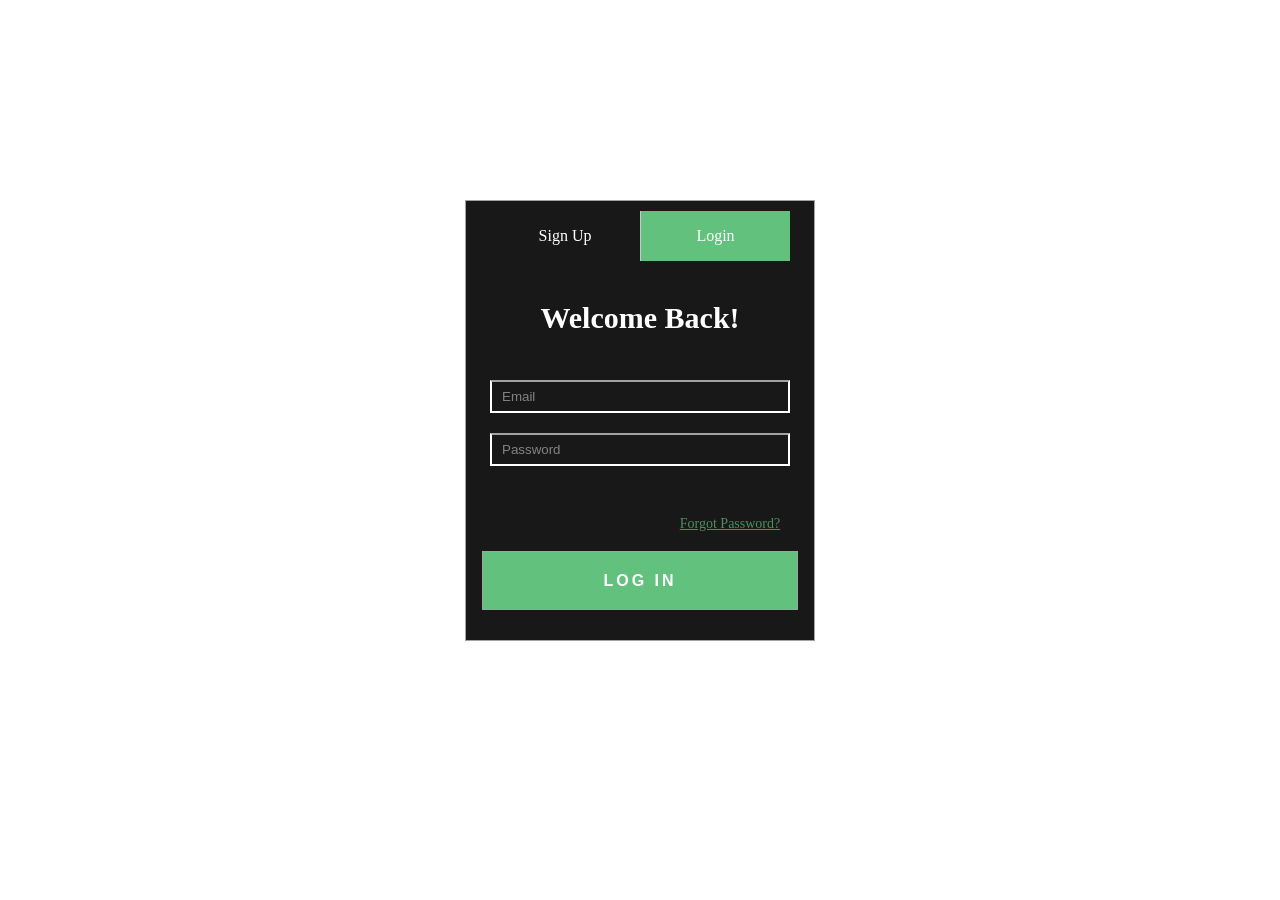
==== login.html @ 8fec3fb6 "html dateis names changed" ====
<!DOCTYPE html>
<html lang="en">
  <head>
    <meta charset="UTF-8" />
    <meta http-equiv="X-UA-Compatible" content="IE=edge" />
    <meta name="viewport" content="width=device-width, initial-scale=1.0" />
    <link rel="stylesheet" href="./assets/css/style.css" />
    <title>Login</title>
  </head>
  <body>
    <section class="section-container">
      <header>
        <a class="login__sign-up" href="./index1.html">Sign Up</a>
        <a class="login__login" href="">Login</a>
      </header>
      <main>
        <section class="main-section">
          <h1>Welcome Back!</h1>
          <div class="main__input-container">
            <input type="email" placeholder="Email" />
            <input type="password" placeholder="Password" />
          </div>
          <a href="">Forgot Password?</a>
        </section>
      </main>
      <footer>
        <a href="./index.html">LOG IN</a>
      </footer>
    </section>
  </body>
</html>
---- assets/css/style.css ----
* {
  margin: 0;
  padding: 0;
  box-sizing: border-box;
}

body {
  width: 100%;
  height: 100%;
  opacity: 0.9;
}

.section-container {
  display: flex;
  flex-direction: column;
  align-items: center;
  justify-content: center;
  width: 350px;
  background-color: #000;
  border: 1px solid #999;
  margin: 200px auto;
}

header {
  display: flex;
  justify-content: center;
  align-items: center;
  margin-bottom: 30px;
  padding: 10px 60px;
}
header a {
  display: flex;
  justify-content: center;
  align-items: center;
  color: #fff;
  text-decoration: none;
  width: 150px;
  height: 50px;
  text-align: center;
}
.login__sign-up {
  background-color: transparent;
}
.login__login {
  background-color: #50bb70;
  border-left: 1px solid #c3c3c3;
}
header a:hover {
  background-color: rgb(60, 245, 9);
}
header input {
  width: 60px;
  padding: 6px 30px;
  text-align: center;
}
.main-section {
  display: flex;
  flex-direction: column;
  justify-content: center;
  align-items: center;
  color: #fff;
}
.main-section h1 {
  margin-bottom: 45px;
  font-size: 30px;
  color: #fff;
}
.main__input-container {
  display: flex;
  flex-direction: column;
  gap: 20px;
  width: 300px;
  margin-bottom: 50px;
}
.main-section a {
  color: #50bb70;
  margin-left: 180px;
  margin-bottom: 40px;
  font-size: 14px;
  opacity: 0.7;
}
.main__input-container input {
  padding: 7px 150px 7px 10px;
  border: 2px solid #fff;
  background-color: #000;
  border-top: 2px solid #999;
  color: #fff;
}
footer {
  padding-bottom: 50px;
}
footer a {
  font-family: Arial, Helvetica, sans-serif;

  color: #fff;
  text-decoration: none;
  outline: 1px solid #999;
  width: 300px;
  height: 50px;
  padding: 20px 120px;
  letter-spacing: 3px;
  background-color: #50bb70;
  font-weight: bold;
}

.footer_signUp a {
  font-family: Arial, Helvetica, sans-serif;
  color: #fff;
  text-decoration: none;
  outline: 1px solid #999;
  width: 300px;
  height: 50px;
  padding: 20px 70px;
  letter-spacing: 3px;
  background-color: #50bb70;
  font-weight: bold;
  letter-spacing: 4px;
}
.sign-page__sign-up {
  background-color: #50bb70;
}
.sign-page__sign-up:hover {
  background-color: rgb(60, 245, 9);
}
.sign-page__login {
  background-color: transparent;
  border-left: 1px solid #c3c3c3;
}
.signUp__name-container {
  display: flex;
  justify-content: center;
  width: 100%;
  gap: 5px;
}

.signUp__name-container input {
  display: flex;
  width: 50%;
  padding: 7px 40px 7px 10px;
  color: #fff;
}
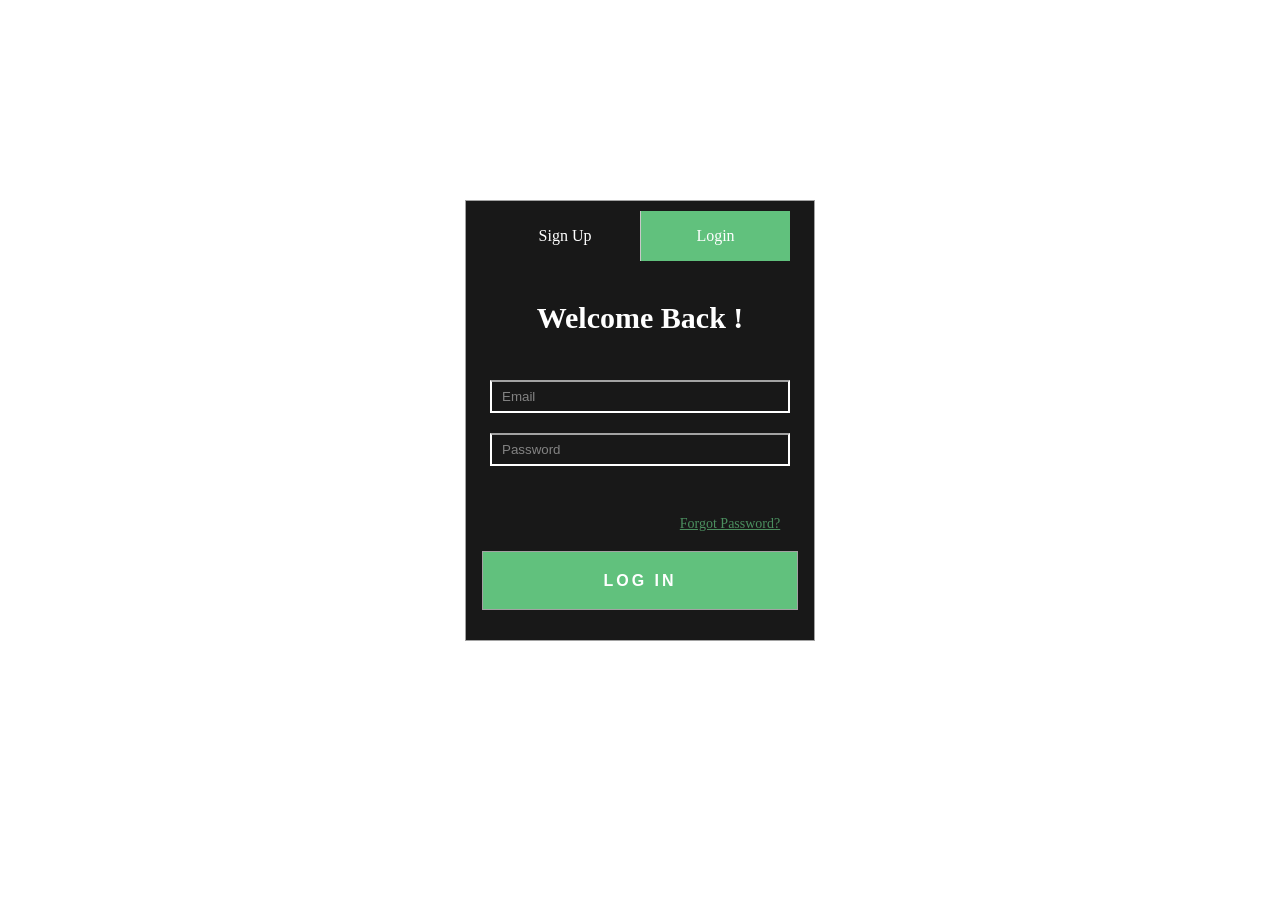
==== commit d27ea6bf: "Update login.html" ====
--- a/login.html
+++ b/login.html
@@ -10,12 +10,12 @@
   <body>
     <section class="section-container">
       <header>
-        <a class="login__sign-up" href="./index1.html">Sign Up</a>
+        <a class="login__sign-up" href="./sign-up.html">Sign Up</a>
         <a class="login__login" href="">Login</a>
       </header>
       <main>
         <section class="main-section">
-          <h1>Welcome Back!</h1>
+          <h1>Welcome Back !</h1>
           <div class="main__input-container">
             <input type="email" placeholder="Email" />
             <input type="password" placeholder="Password" />
@@ -24,7 +24,7 @@
         </section>
       </main>
       <footer>
-        <a href="./index.html">LOG IN</a>
+        <a href="#">LOG IN</a>
       </footer>
     </section>
   </body>
